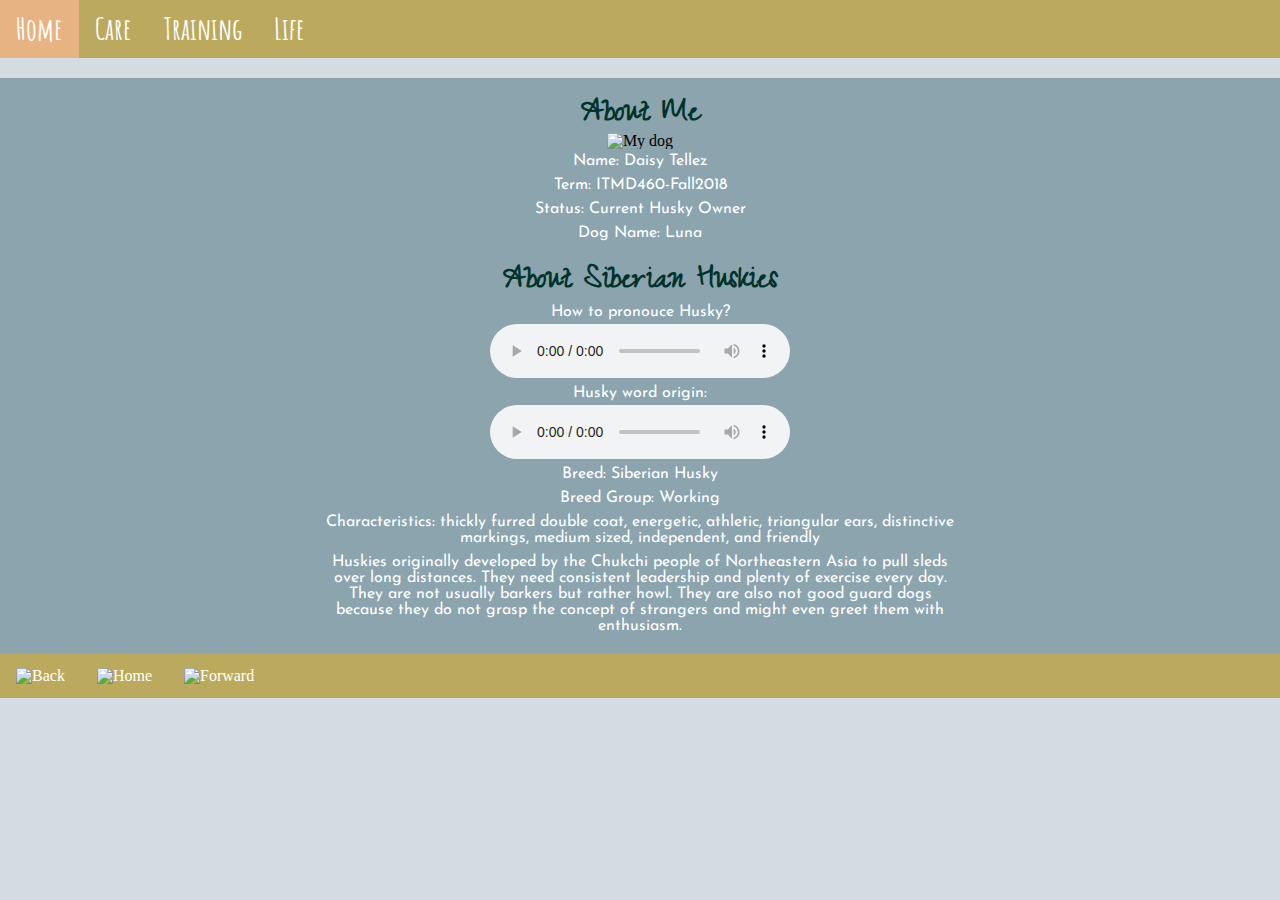
==== index.html @ 85004d85 "Add files via upload" ====
<!-- Daisy Tellez -->

<!DOCTYPE html>
<html lang="en" class="nojs">
	<head>
		<meta charset="UTF-8">
		<meta name="viewport" content="width=device-width,initial-scale=1.0,shrink-to-fit=no" />
		<title>Husky</title>
		<link href="https://fonts.googleapis.com/css?family=Amatic+SC" rel="stylesheet">
		<link href="https://fonts.googleapis.com/css?family=Zeyada" rel="stylesheet">
		<link href="https://fonts.googleapis.com/css?family=Josefin+Sans" rel="stylesheet">

		
		<link rel="stylesheet" media="screen" href="style2.css"/>
		
	</head>
	<body>
		<header>
		</header>
		
		<div id="navi">
			<nav>
				<ul>
					<li><a href="#">Home</a></li>
					<li><a href="care.html">Care</a></li>
					<li><a href="train.html">Training</a></li>
					<li><a href="life.html">Life</a></li>
				</ul>
			</nav>
		</div>
		
		<h1></h1>
		<div id="middle">
			<h1>About Me</h1>
			<!-- Picture of me and luna-->
			<img src="graphic/us.JPG" alt="My dog" width="200" height="250">

			<p>Name: Daisy Tellez</p>
			<p>Term: ITMD460-Fall2018</p>
			<p>Status: Current Husky Owner</p>
			<p>Dog Name: Luna</p>
			
			
			<h1>About Siberian Huskies</h1>
			
			<p>How to pronouce Husky?</p>
			<audio controls>
				<source src="audio/Husky.wav" type="audio/wav">
			Your browser does not support the audio element
			</audio>	
			
			<p>Husky word origin:</p>
			<audio controls>
				<source src="audio/origin.wav" type="audio/wav">
			Your browser does not support the audio element
			</audio>
			
			<p>Breed: Siberian Husky</p>
			<p>Breed Group: Working</p>
			<p>
			Characteristics: thickly furred double coat, energetic, athletic, 
			triangular ears, distinctive markings, medium sized, independent, 
			and friendly</p>
			<p class="last">
			Huskies originally developed by the Chukchi people of Northeastern Asia to pull sleds over long distances. 
			They need consistent leadership and plenty of exercise every day. 
			They are not usually barkers but rather howl. 
			They are also not good guard dogs because they do not grasp the concept of strangers and might even greet them with enthusiasm.   
			</p>
				
		</div>
		
		
		<div id="button">
			<nav>
				<ul>
					<li><a href="#"><img src="graphic/backButton.PNG" alt="Back" width="50" height="80"></a></li>
					<li><a href="#"><img src="graphic/homeButton.PNG" alt="Home" width="80" height="125"></a></li>
					<li><a href="care.html"><img src="graphic/forwardButton.PNG" alt="Forward" width="50" height="80"></a></li>
				</ul>
			</nav>
		</div>
	
	</body>
</html>
---- style2.css ----
/* http://meyerweb.com/eric/tools/css/reset/ 
   v2.0 | 20110126
   License: none (public domain)
*/

html, body, div, span, applet, object, iframe,
h1, h2, h3, h4, h5, h6, p, blockquote, pre,
a, abbr, acronym, address, big, cite, code,
del, dfn, em, img, ins, kbd, q, s, samp,
small, strike, strong, sub, sup, tt, var,
b, u, i, center,
dl, dt, dd, ol, ul, li,
fieldset, form, label, legend,
table, caption, tbody, tfoot, thead, tr, th, td,
article, aside, canvas, details, embed, 
figure, figcaption, footer, header, hgroup, 
menu, nav, output, ruby, section, summary,
time, mark, audio, video {
	margin: 0;
	padding: 0;
	border: 0;
	font-size: 100%;
	font: inherit;
	vertical-align: baseline;
}
/* HTML5 display-role reset for older browsers */
article, aside, details, figcaption, figure, 
footer, header, hgroup, menu, nav, section {
	display: block;
}
body {
	line-height: 1;
}
ol, ul {
	list-style: none;
}
blockquote, q {
	quotes: none;
}
blockquote:before, blockquote:after,
q:before, q:after {
	content: '';
	content: none;
}
table {
	border-collapse: collapse;
	border-spacing: 0;
}

/* Forms
   ========================================================================== */

/**
 * 1. Change the font styles in all browsers (opinionated).
 * 2. Remove the margin in Firefox and Safari.
 */

button,
input,
optgroup,
select,
textarea {
  font-family: sans-serif; /* 1 */
  font-size: 100%; /* 1 */
  line-height: 1.15; /* 1 */
  margin: 0; /* 2 */
}

/**
 * Show the overflow in IE.
 * 1. Show the overflow in Edge.
 */

button,
input { /* 1 */
  overflow: visible;
}

/**
 * Remove the inheritance of text transform in Edge, Firefox, and IE.
 * 1. Remove the inheritance of text transform in Firefox.
 */

button,
select { /* 1 */
  text-transform: none;
}

/**
 * 1. Prevent a WebKit bug where (2) destroys native `audio` and `video`
 *    controls in Android 4.
 * 2. Correct the inability to style clickable types in iOS and Safari.
 */

button,
html [type="button"], /* 1 */
[type="reset"],
[type="submit"] {

}

/**
 * Remove the inner border and padding in Firefox.
 */



/**
 * Restore the focus styles unset by the previous rule.
 */


/**
 * Correct the padding in Firefox.
 */

fieldset {
  padding: 0.35em 0.75em 0.625em;
}

/**
 * 1. Correct the text wrapping in Edge and IE.
 * 2. Correct the color inheritance from `fieldset` elements in IE.
 * 3. Remove the padding so developers are not caught out when they zero out
 *    `fieldset` elements in all browsers.
 */

legend {
  box-sizing: border-box; /* 1 */
  color: inherit; /* 2 */
  display: table; /* 1 */
  max-width: 100%; /* 1 */
  padding: 0; /* 3 */
  white-space: normal; /* 1 */
}

/**
 * 1. Add the correct display in IE 9-.
 * 2. Add the correct vertical alignment in Chrome, Firefox, and Opera.
 */

progress {
  display: inline-block; /* 1 */
  vertical-align: baseline; /* 2 */
}

/**
 * Remove the default vertical scrollbar in IE.
 */

textarea {
  overflow: auto;
}

/**
 * 1. Add the correct box sizing in IE 10-.
 * 2. Remove the padding in IE 10-.
 */

[type="checkbox"],
[type="radio"] {
  box-sizing: border-box; /* 1 */
  padding: 0; /* 2 */
}

/**
 * Correct the cursor style of increment and decrement buttons in Chrome.
 */

 
/**
 * 1. Correct the odd appearance in Chrome and Safari.
 * 2. Correct the outline style in Safari.
 */

[type="search"] {
 
  outline-offset: -2px; /* 2 */
}

/**
 * Remove the inner padding and cancel buttons in Chrome and Safari on macOS.
 */



/**
 * 1. Correct the inability to style clickable types in iOS and Safari.
 * 2. Change font properties to `inherit` in Safari.
 */


ul {
    list-style-type: none;
    margin: 0;
    padding: 0;
    overflow: hidden;
    background-color: #bbaa5e;
}

li {
    float: left;
}

li a {
    display: block;
    color: white;
    text-align: center;
    padding: 14px 16px;
    text-decoration: none;
}

/* Change the link color to #111 (black) on hover */
li a:hover {
    background-color: #e7b382;
}

#navi{
    font-family: 'Amatic SC', cursive;
    font-size: 30px;
	font-weight: bold;
	
}


h1{
    font-family: 'Zeyada', cursive;
    font-size: 35px;
	padding-top: 20px;
	color: #00332b;
	font-weight: bold;
}

p{
	color: white;
	padding: 4px;
	font-family: 'Josefin Sans', sans-serif;
	padding-left: 25%;
	padding-right: 25%;
	
	
}

body{
	background-color: #d2dce1;
	text-align: center;
}

#middle{
	background-color: #8ba4ae;
	
}

.last{
	padding-bottom:20px;
	
}

#button{

}
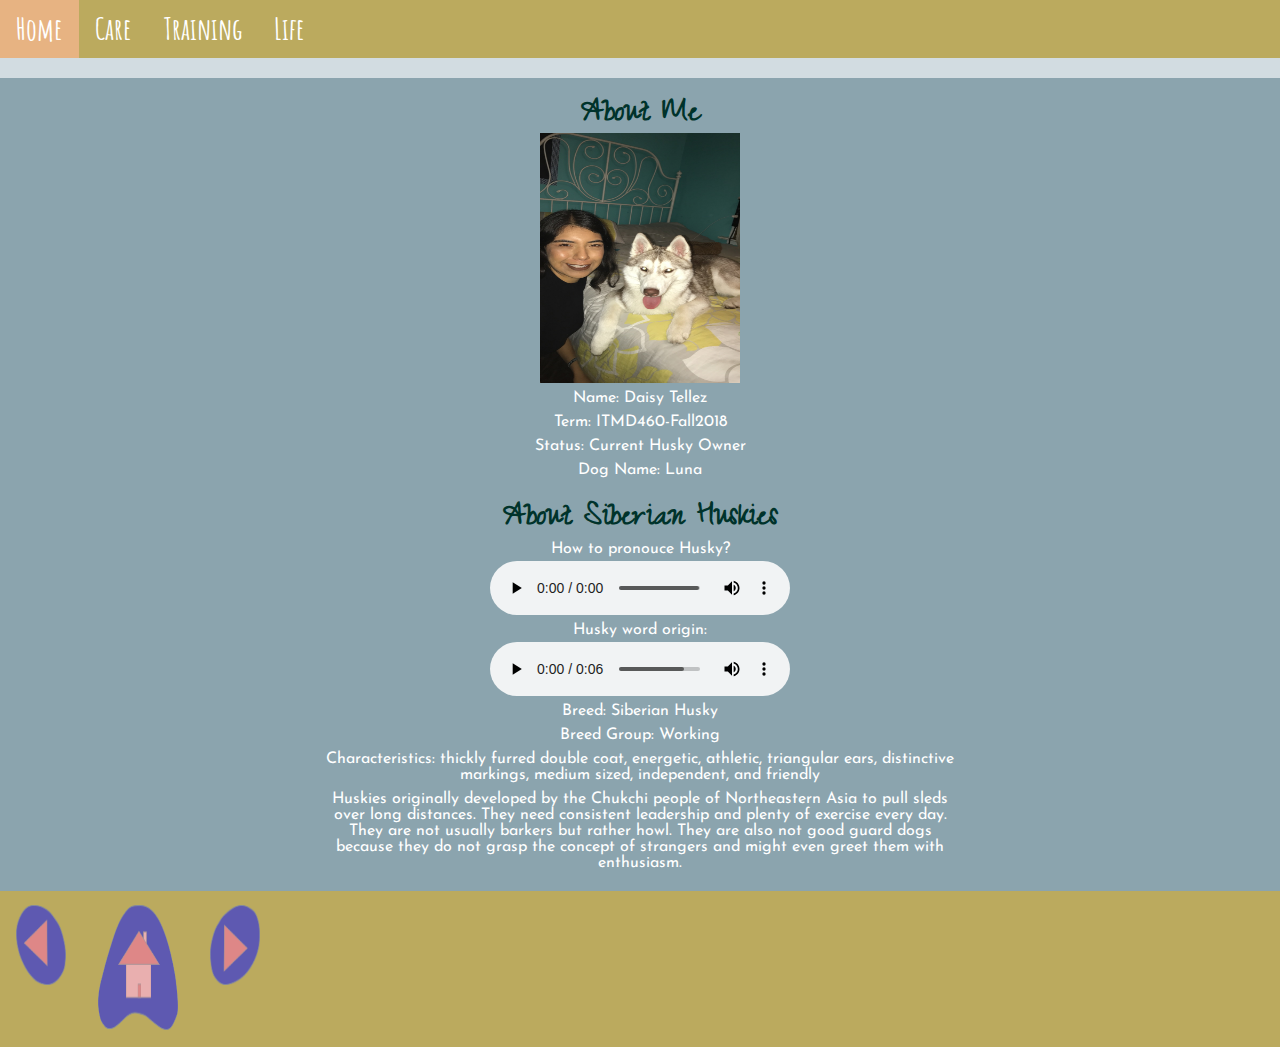
==== commit 5436d4e0: "Add files via upload" ====
--- a/index.html
+++ b/index.html
@@ -74,9 +74,9 @@
 		<div id="button">
 			<nav>
 				<ul>
-					<li><a href="#"><img src="graphic/backButton.PNG" alt="Back" width="50" height="80"></a></li>
-					<li><a href="#"><img src="graphic/homeButton.PNG" alt="Home" width="80" height="125"></a></li>
-					<li><a href="care.html"><img src="graphic/forwardButton.PNG" alt="Forward" width="50" height="80"></a></li>
+					<li><a href="#"><img src="graphic/backButton.png" alt="Back" width="50" height="80"></a></li>
+					<li><a href="#"><img src="graphic/homeButton.png" alt="Home" width="80" height="125"></a></li>
+					<li><a href="care.html"><img src="graphic/forwardButton.png" alt="Forward" width="50" height="80"></a></li>
 				</ul>
 			</nav>
 		</div>
